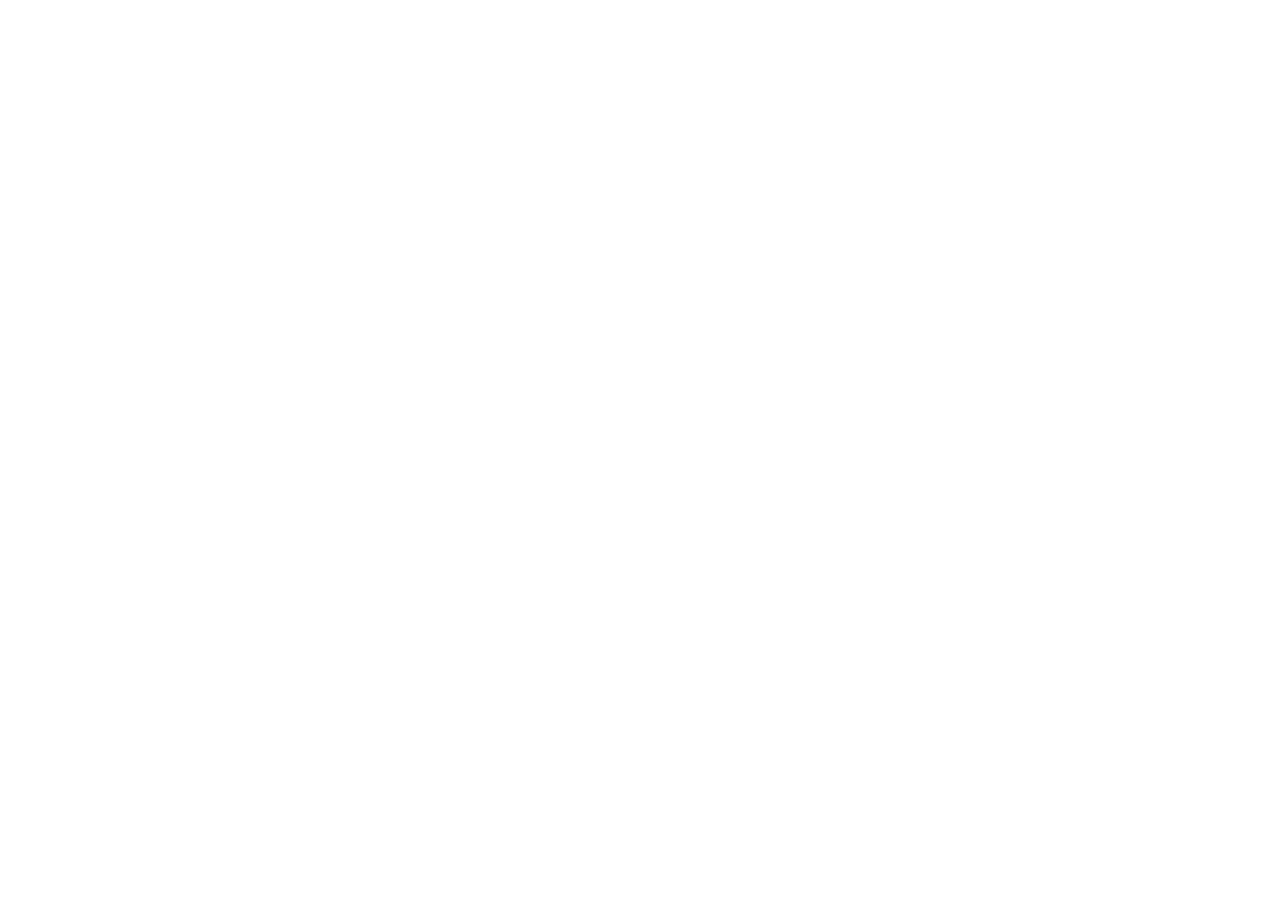
==== HTML/descripcion.html @ 8eaa9f1b "descripcion" ====
<!DOCTYPE html>
<html lang="es">
  <head>
    <meta charset="UTF-8" />
    <meta name="viewport" content="width=device-width, initial-scale=1.0" />
    <title>Descripcion</title>
  </head>
  <body></body>
</html>
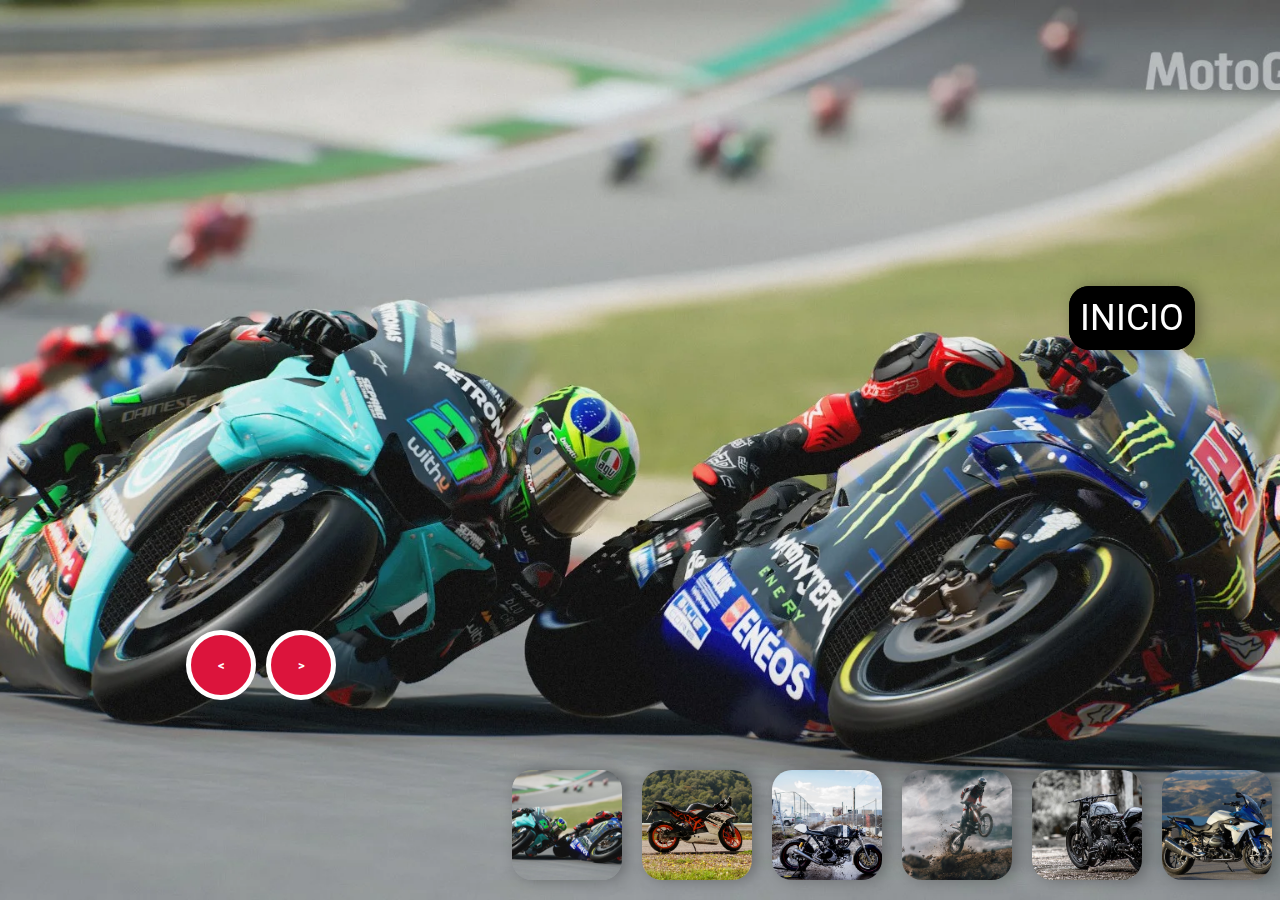
==== commit dbc2c159: "Terminando pagina de descripcion" ====
--- a/HTML/descripcion.html
+++ b/HTML/descripcion.html
@@ -4,6 +4,190 @@
     <meta charset="UTF-8" />
     <meta name="viewport" content="width=device-width, initial-scale=1.0" />
     <title>Descripcion</title>
+    <link rel="stylesheet" href="/CSS/reset.css" />
+    <link rel="stylesheet" href="/CSS/descripcion.css" />
+    <link rel="preconnect" href="https://fonts.googleapis.com" />
+    <link rel="preconnect" href="https://fonts.gstatic.com" crossorigin />
+    <link
+      href="https://fonts.googleapis.com/css2?family=Roboto:ital,wght@0,100;0,300;0,400;0,500;0,700;0,900;1,100;1,300;1,400;1,500;1,700;1,900&display=swap"
+      rel="stylesheet"
+    />
+    <link
+      rel="shortcut icon"
+      href="/recursos/IMG/pistones.png"
+      type="image/x-icon"
+    />
   </head>
-  <body></body>
+  <body>
+    <!-- SECCION HEADER -->
+    <header>
+      <nav>
+        <a href="/index.html">INICIO</a>
+      </nav>
+    </header>
+
+    <div class="slider">
+      <div class="list">
+        <div class="item">
+          <img src="/recursos/IMG/imagen-gp.webp" alt="Gps" />
+
+          <div class="content">
+            <h2 class="title">Motos Deportivas</h2>
+            <h3 class="type">MotoGp</h3>
+            <p class="description">
+              Son motos diseñadas para obtener prestaciones puras. Tienen
+              motores potentes, chasis rígidos y suspensiones capaces de
+              soportar apuradas fuertes e inclinaciones. Las motos deportivas
+              actuales son el resultado de una evolución de más de 100 años en
+              competiciones disputadas en circuitos de velocidad. Cuentan con
+              una estética agresiva, dan prestaciones puras y transmiten una
+              sensación única, siendo sus puntos fuertes junto con la
+              aceleración, las inclinaciones y las frenadas. La utilidad y la
+              comodidad son sus puntos débiles. Con la actual legislación en
+              España, el uso de motos deportivas solo se disfruta en circuitos,
+              ya que en el uso diario no son cómodas ni útiles, especialmente
+              por la posición de conducción.
+            </p>
+          </div>
+        </div>
+
+        <div class="item">
+          <img src="/recursos/IMG/imagen-nake.webp" alt="naked" />
+
+          <div class="content">
+            <h2 class="title">Motos Naked</h2>
+            <h3 class="type">Urbana</h3>
+            <p class="description">
+              Estas motos derivan de las deportivas. Su origen surge cuando
+              quitaban el carenado a una moto deportiva, dejándola al "desnudo"
+              y convirtiéndola en una moto Naked. Posteriormente, cambiaron los
+              manillares y la posición de las estriberas para que fuesen más
+              cómodas, con las piernas más bajas y los brazos más altos. En
+              cuanto al chasis, el motor y las suspensiones, mantuvieron el
+              carácter de las motocicletas deportivas, siendo de esta forma una
+              moto de prestaciones altas, pero más cómoda de conducir. El
+              inconveniente principal de estas motos es su nula protección
+              aerodinámica.
+            </p>
+          </div>
+        </div>
+
+        <div class="item">
+          <img src="/recursos/IMG/imagen-cafe.webp" alt="cafe racer" />
+
+          <div class="content">
+            <h2 class="title">Cafe Racer</h2>
+            <h3 class="type">Clasica</h3>
+            <p class="description">
+              Se trata de una moto derivada de los modelos clásicos. Se
+              preparaban en Inglaterra para ser más rápidas en competiciones
+              ilegales de bares. Se ponían semimanillares, cambiaban las
+              estriberas y se personalizaban al gusto de cada propietario. La
+              época dorada en la comercialización de las motos Cafe Racer fue
+              del 2010 hasta el 2020, cuando las grandes marcas empezaron a
+              incluir estas motos en su catálogo. Las actuales Cafe Racer se
+              pueden equiparar a una mezcla entre una moto Naked y una clásica,
+              donde predomina la parte estética. Su posición de conducción es
+              relativamente cómoda, pero no tiene protección aerodinámica.
+            </p>
+          </div>
+        </div>
+
+        <div class="item">
+          <img src="/recursos/IMG/imagen-endu.webp" alt="enduro" />
+
+          <div class="content">
+            <h2 class="title">Motos Enduro</h2>
+            <h3 class="type">Off Road</h3>
+            <p class="description">
+              Son motos que están homologadas para circular por carretera, pero
+              su uso es puramente Off Road. No tienen una llave de contacto, por
+              lo que no la puedes dejar a la vista en la calle. Tampoco tienen
+              un indicador de marchas ni otras cosas que esperas ver en una moto
+              de calle. Las motos de Enduro poseen motores de dos o cuatro
+              tiempos, con muchos bajos y aprovechables. Tienen recorridos de
+              suspensión largos y son motocicletas muy manejables y ligeras, ya
+              que pesan poco más de 100 kilos. Están diseñadas para circular por
+              sendas y caminos de mucha dificultad, así como para tener la
+              capacidad de llegar a cualquier parte.
+            </p>
+          </div>
+        </div>
+
+        <div class="item">
+          <img src="/recursos/IMG/imagen-scam.webp" alt="scrambler" />
+
+          <div class="content">
+            <h2 class="title">Motos Scrambler</h2>
+            <h3 class="type">Modificadas</h3>
+            <p class="description">
+              Se pueden definir como motos clásicas con tacos. Se suelen
+              confundir con las Cafe Racer, pero para distinguirlas debes
+              fijarte en las ruedas de tacos y los manillares. Una moto Cafe
+              Racer tiene los manillares de tipo carretera, mientras que el
+              manillar de una Scrambler siempre será de campo. La posición de
+              una moto de campo es la que aporta más control sobre el vehículo y
+              resulta muy cómoda. En cuanto a los inconvenientes de la
+              Scrambler, cabe señalar que no tiene protección aerodinámica y,
+              debido a los tacos de las ruedas, sentirás más vibraciones al
+              conducirla y tendrás menos agarre en el asfalto.
+            </p>
+          </div>
+        </div>
+
+        <div class="item">
+          <img src="/recursos/IMG/imagen-tour.webp" alt="touring" />
+
+          <div class="content">
+            <h2 class="title">Motos Touring</h2>
+            <h3 class="type">Viajar</h3>
+            <p class="description">
+              Se consideran como las limusinas del mundo de las motos. Están
+              diseñadas principalmente para viajar, ya que son muy cómodas y
+              disponen de tecnologías y accesorios para que puedas pasar muchas
+              horas montado en una de ellas. Con las motos Touring, se prioriza
+              la búsqueda de la comodidad del pasajero y su capacidad de carga
+              para llevar el equipaje, siendo de esta forma las motos perfectas
+              para viajar en pareja. Estas motos son muy estables y cuentan con
+              una protección aerodinámica excelente, por lo que puedes circular
+              con comodidad por autovías incluso en días de mal tiempo. Tienen
+              motores grandes con mucho par, pero al mismo tiempo muy suaves,
+              facilitando la conducción en marchas largas, ya que responden con
+              un gran empuje al menor giro
+            </p>
+          </div>
+        </div>
+      </div>
+
+      <!-- SECCION THUMBNAIL -->
+      <div class="thumbnail">
+        <div class="item">
+          <img src="/recursos/IMG/imagen-gp.webp" alt="motogp" />
+        </div>
+        <div class="item">
+          <img src="/recursos/IMG/imagen-nake.webp" alt="naked" />
+        </div>
+        <div class="item">
+          <img src="/recursos/IMG/imagen-cafe.webp" alt="motocafe" />
+        </div>
+        <div class="item">
+          <img src="/recursos/IMG/imagen-endu.webp" alt="motoenduro" />
+        </div>
+        <div class="item">
+          <img src="/recursos/IMG/imagen-scam.webp" alt="motoscram" />
+        </div>
+        <div class="item">
+          <img src="/recursos/IMG/imagen-tour.webp" alt="mototour" />
+        </div>
+      </div>
+
+      <!-- SECCION NEXT PREV -->
+      <div class="next_prev_arrows">
+        <button class="next" onclick="moveSlider()"><</button>
+        <button class="prev" onclick="moveSlider()">></button>
+      </div>
+    </div>
+
+    <script src="/JS/descripcion.js"></script>
+  </body>
 </html>
--- a/CSS/descripcion.css
+++ b/CSS/descripcion.css
@@ -0,0 +1,286 @@
+/* SECCION SLIDER */
+
+* {
+  margin: 0;
+  padding: 0;
+  box-sizing: border-box;
+}
+
+html {
+  font-family: "Roboto", sans-serif;
+}
+
+/* SECCION INICIO */
+
+header {
+  position: fixed;
+  width: 100%;
+  top: 30%;
+  left: 80%;
+  z-index: 99;
+  max-width: 1100px;
+  margin: auto;
+  display: flex;
+  justify-content: space-between;
+  align-items: center;
+  padding: 30px 30px;
+  list-style: none;
+}
+
+header a {
+  background: #000;
+  box-shadow: 5px 0 15px rgba(0, 0, 0, 0.3);
+  font-family: "Roboto", sans-serif;
+  font-size: 36px;
+  color: #fff;
+  text-decoration: none;
+  border: thin solid #000;
+  border-radius: 20px;
+}
+
+header nav a {
+  text-align: none;
+  color: #fff;
+  margin: 0 15px;
+  padding: 10px;
+  transition: 0.5s;
+  text-decoration: none;
+}
+
+header nav a:hover {
+  background: crimson;
+}
+
+/* SECCION SLIDER */
+.slider {
+  width: 100vw;
+  height: 100vh;
+  overflow: hidden;
+  position: relative;
+}
+
+.slider .list .item {
+  width: 100%;
+  height: 100%;
+  position: absolute;
+  inset: 0 0 0 0;
+}
+
+.slider .list .item img {
+  width: 100%;
+  height: 100%;
+  object-fit: cover;
+}
+
+.slider .list .item .content {
+  position: absolute;
+  top: 5%;
+  width: 1140px;
+  max-width: 80%;
+  left: 50%;
+  padding-right: 30%;
+  box-sizing: border-box;
+  color: #fff;
+  text-shadow: 0 5px 10px #000;
+  transform: translateX(-50%);
+}
+
+.slider .list .item .content .title,
+.slider .list .item .content .type {
+  font-size: 5em;
+  font-weight: bold;
+  line-height: 1.3em;
+}
+
+.slider .list .item .content .type {
+  color: crimson;
+}
+
+.slider .list .item .content .description {
+  font-size: 16px;
+}
+
+/* SECCION THUMBNAIL */
+
+.thumbnail {
+  display: flex;
+  position: absolute;
+  gap: 20px;
+  bottom: 20px;
+  left: 40%;
+  width: max-content;
+  z-index: 100;
+}
+
+.thumbnail .item {
+  width: 110px;
+  height: 110px;
+  flex-shrink: 0;
+  position: relative;
+}
+
+.thumbnail .item img {
+  width: 100%;
+  height: 100%;
+  object-fit: cover;
+  border-radius: 20px;
+  box-shadow: 5px 0 15px rgba(0, 0, 0, 0.3);
+}
+
+/* SECCION NEXT PREV */
+
+.next_prev_arrows {
+  position: absolute;
+  top: 70%;
+  right: 62%;
+  z-index: 100;
+  width: 300px;
+  max-width: 30%;
+  display: flex;
+  gap: 10px;
+  align-items: center;
+}
+
+.next_prev_arrows button {
+  width: 70px;
+  height: 70px;
+  border: thick solid #fff;
+  border-radius: 50%;
+  background-color: crimson;
+  color: #fff;
+  font-family: "Roboto", sans-serif;
+  font-weight: bold;
+  cursor: pointer;
+  transition: 0.5s;
+}
+
+.next_prev_arrows button:hover {
+  background-color: #fff;
+  color: #000;
+  border: thick solid #000;
+}
+
+/* SECCION ANIMACION */
+
+.slider .list .item:nth-child(1) {
+  z-index: 1;
+}
+
+.slider .list .item:nth-child(1) .content .title,
+.slider .list .item:nth-child(1) .content .type,
+.slider .list .item:nth-child(1) .content .description {
+  transform: translateY(50px);
+  filter: blur(20px);
+  opacity: 0;
+  animation: showContent 0.5s 1s linear 1 forwards;
+}
+
+@keyframes showContent {
+  to {
+    transform: translateY(0px);
+    filter: blur(0px);
+    opacity: 1;
+  }
+}
+
+.slider .list .item:nth-child(1) .content .title {
+  animation-delay: 0.4s;
+}
+
+.slider .list .item:nth-child(1) .content .type {
+  animation-delay: 0.6s;
+}
+
+.slider .list .item:nth-child(1) .content .description {
+  animation-delay: 0.8s;
+}
+
+/* SECCION ANIMACION PARA NEXT BUTTON CLICK */
+
+.slider.next .list .item:nth-child(1) img {
+  width: 150px;
+  height: 220px;
+  position: absolute;
+  bottom: 50px;
+  left: 50%;
+  border-radius: 30px;
+  animation: showImagen 0.5s linear 1 forwards;
+}
+
+@keyframes showImagen {
+  to {
+    bottom: 0;
+    left: 0;
+    width: 100%;
+    height: 100%;
+    border-radius: 0;
+  }
+}
+
+.slider.next .thumbnail .item:nth-last-child(1) {
+  overflow: hidden;
+  animation: showThumbnail 0.5s linear 1 forwards;
+}
+
+.slider.prev .list .item img {
+  z-index: 100;
+}
+
+@keyframes showThumbnail {
+  from {
+    width: 0;
+    opacity: 0;
+  }
+}
+
+.slider.next .thumbnail {
+  animation: effectNext 0.5s linear 1 forwards;
+}
+
+@keyframes effectNext {
+  from {
+    transform: translateX(150px);
+  }
+}
+
+/* SECCION ANIMACION PARA PREV BUTTON CLICK */
+
+.slider.prev .list .item:nth-child(2) img {
+  position: absolute;
+  bottom: 0;
+  left: 0;
+  animation: outFrame 0.5s linear 1 forwards;
+}
+
+@keyframes outFrame {
+  to {
+    width: 150px;
+    height: 220px;
+    bottom: 50px;
+    left: 50%;
+    border-radius: 20px;
+  }
+}
+
+.slider.prev .thumbnail .item:nth-child(1) {
+  overflow: hidden;
+  opacity: 0;
+  animation: showThumbnail 0.5s linear 1 forwards;
+}
+
+.slider.prev .list .item:nth-child(1) .content .title,
+.slider.prev .list .item:nth-child(1) .content .type,
+.slider.prev .list .item:nth-child(1) .content .description {
+  transform: translateY(50px);
+  filter: blur(20px);
+  opacity: 0;
+  animation: contentOut 0.5s 1s linear 1 forwards;
+}
+
+@keyframes contentOut {
+  to {
+    transform: translateY(-150px);
+    filter: blur(20px);
+    opacity: 0;
+  }
+}
